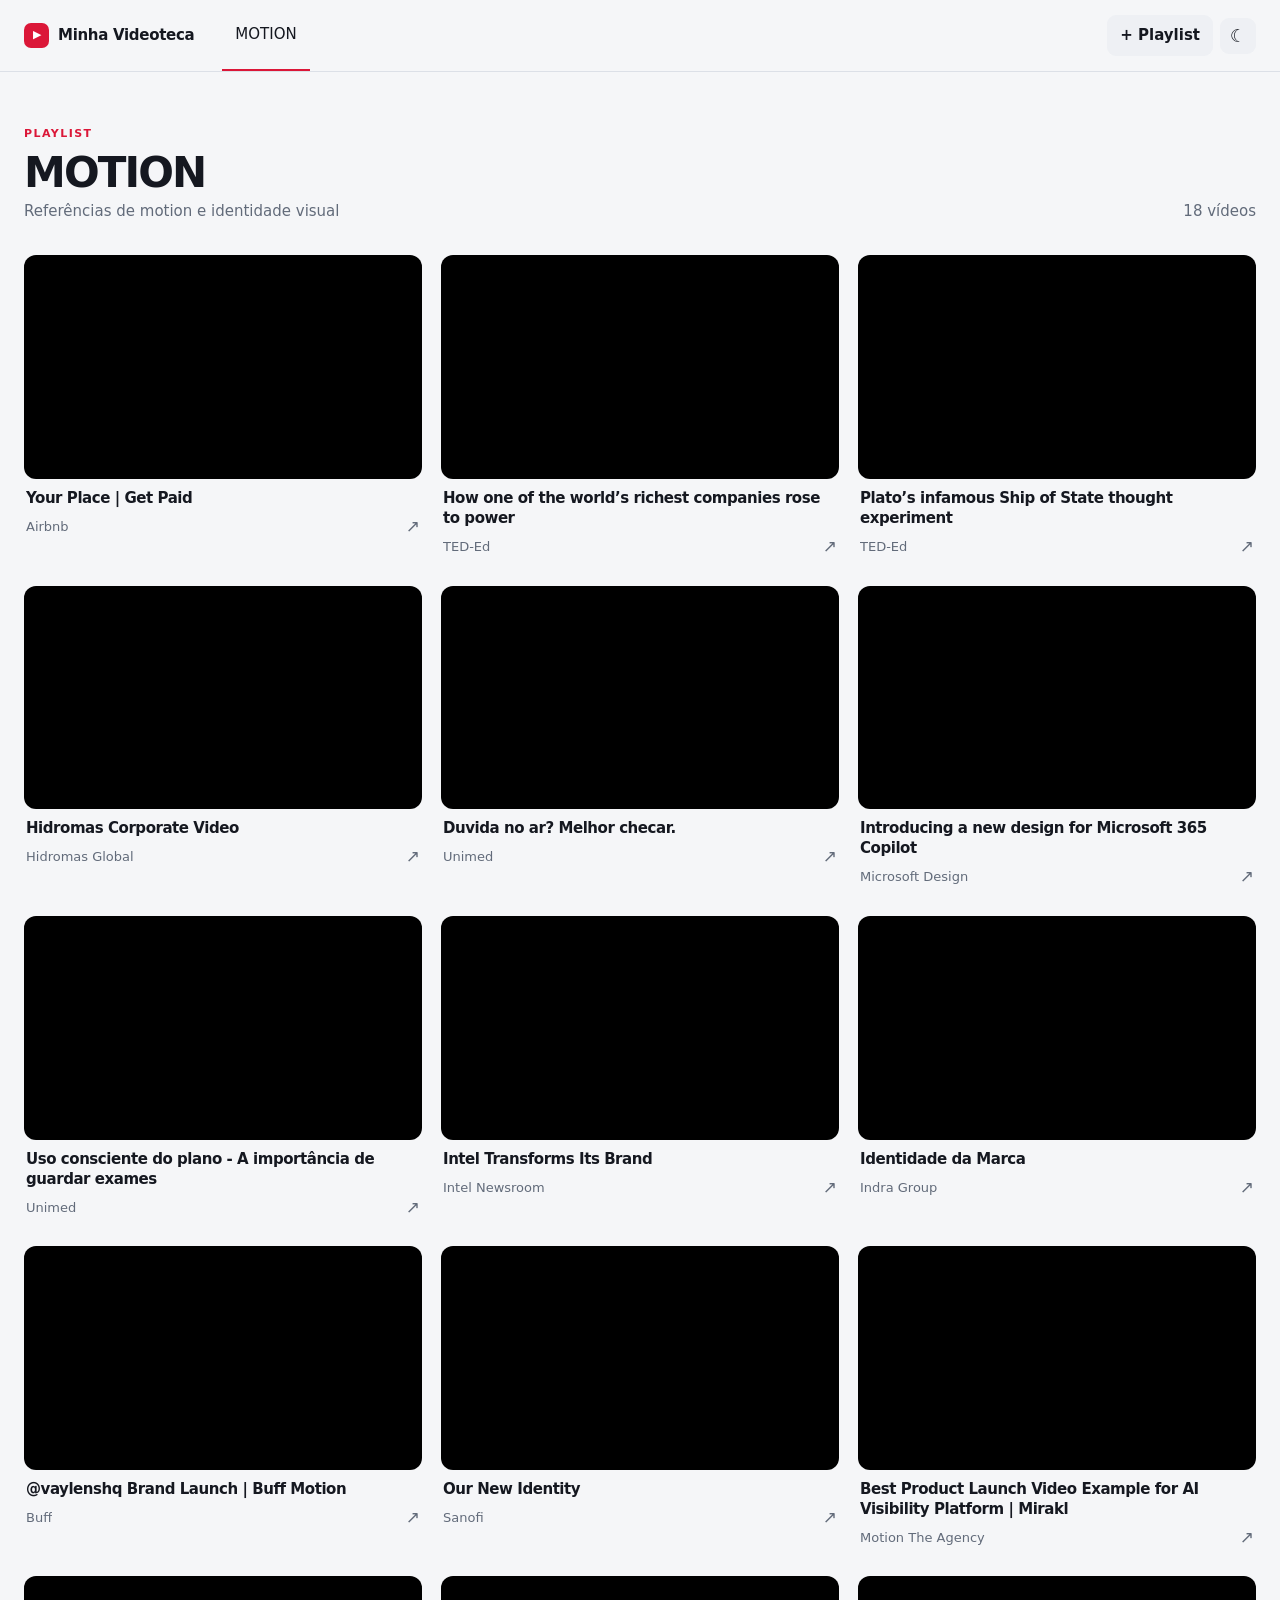
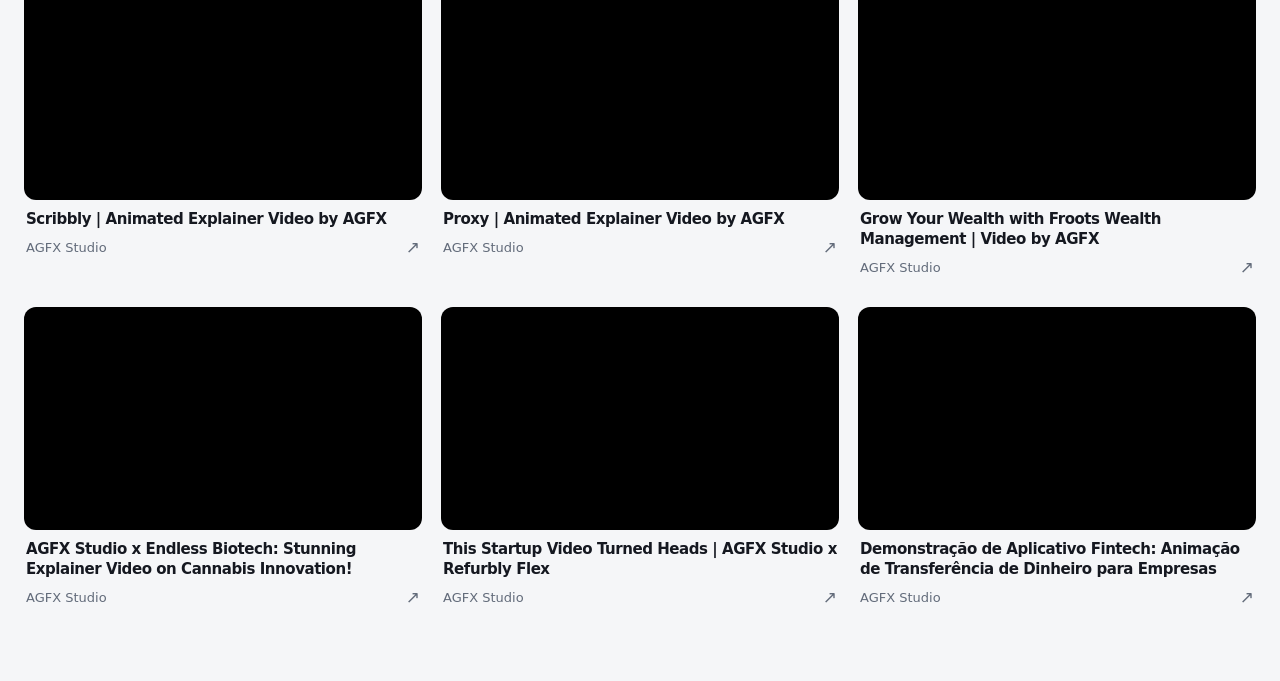
==== index.html @ ecee74a1 "Add files via upload" ====
<!doctype html>
<html lang="pt-BR">
  <head>
    <meta charset="UTF-8" />
    <meta name="viewport" content="width=device-width, initial-scale=1.0" />
    <meta name="description" content="Uma videoteca simples para playlists do YouTube." />
    <meta name="theme-color" content="#0b0d12" />
    <meta name="referrer" content="strict-origin-when-cross-origin" />
    <title>Minha Videoteca</title>
    <link rel="stylesheet" href="styles.css" />
  </head>
  <body>
    <header class="topbar">
      <a class="brand" href="./" aria-label="Ir para a videoteca">
        <span class="brand-mark" aria-hidden="true">▶</span>
        <span>Minha Videoteca</span>
      </a>

      <nav id="playlist-nav" class="playlist-nav" aria-label="Playlists cadastradas"></nav>

      <div class="header-actions">
        <button id="add-playlist-button" class="button button-quiet" type="button">+ Playlist</button>
        <button id="theme-button" class="icon-button" type="button" aria-label="Alternar tema" title="Alternar tema">☀</button>
      </div>
    </header>

    <main>
      <section class="hero" aria-labelledby="page-title">
        <div>
          <p class="eyebrow">PLAYLIST</p>
          <h1 id="page-title">Carregando…</h1>
          <p id="playlist-description" class="muted"></p>
        </div>
        <p id="video-count" class="video-count"></p>
      </section>

      <section id="video-grid" class="video-grid" aria-label="Vídeos da playlist"></section>
    </main>

    <dialog id="playlist-dialog" class="form-dialog">
      <form id="playlist-form" method="dialog">
        <div class="form-header">
          <div><p class="eyebrow">NOVA PÁGINA</p><h2>Adicionar playlist</h2></div>
          <button class="icon-button" value="cancel" aria-label="Fechar">×</button>
        </div>
        <label for="playlist-name">Nome da página</label>
        <input id="playlist-name" name="playlist-name" required maxlength="42" placeholder="Ex.: Aulas de design" />
        <label for="video-links">Links dos vídeos</label>
        <textarea id="video-links" name="video-links" required rows="6" placeholder="Um link de vídeo do YouTube por linha"></textarea>
        <p class="help-text">Sem API, a lista é intencionalmente estática: cole um link de vídeo por linha. Cada coleção vira uma página no menu superior.</p>
        <div class="form-actions">
          <button class="button" value="save" type="submit">Adicionar página</button>
        </div>
      </form>
    </dialog>

    <template id="video-card-template">
      <article class="video-card">
        <div class="inline-player-wrap">
          <iframe class="inline-player" title="Player de vídeo do YouTube" loading="lazy" referrerpolicy="strict-origin-when-cross-origin" allow="accelerometer; autoplay; clipboard-write; encrypted-media; gyroscope; picture-in-picture; web-share" allowfullscreen></iframe>
        </div>
        <div class="card-info">
          <h2 class="video-title"></h2>
          <div class="card-actions">
            <span class="channel-name"></span>
            <a class="open-video" target="_blank" rel="noopener noreferrer" aria-label="Abrir no YouTube" title="Abrir no YouTube">↗</a>
          </div>
        </div>
      </article>
    </template>

    <script src="playlists.js"></script>
    <script src="app.js"></script>
  </body>
</html>
---- styles.css ----
:root { color-scheme: dark; --bg:#0b0d12; --surface:#151922; --surface-2:#1b202c; --text:#f3f5fa; --muted:#99a1b2; --line:#2a3140; --accent:#ff3d58; --shadow:0 18px 55px rgb(0 0 0 / .28); }
:root[data-theme="light"] { color-scheme: light; --bg:#f5f6f8; --surface:#fff; --surface-2:#eef0f4; --text:#151820; --muted:#626b7a; --line:#dce0e7; --accent:#db1738; --shadow:0 18px 55px rgb(29 34 43 / .12); }
* { box-sizing:border-box; }
body { margin:0; min-height:100vh; background:var(--bg); color:var(--text); font:15px/1.5 Inter, ui-sans-serif, system-ui, -apple-system, BlinkMacSystemFont, "Segoe UI", sans-serif; }
button,input,textarea { font:inherit; }
button { color:inherit; }
.topbar { min-height:72px; display:flex; gap:28px; align-items:center; padding:0 max(24px, calc((100vw - 1440px) / 2)); border-bottom:1px solid var(--line); background:color-mix(in srgb, var(--bg) 92%, transparent); position:sticky; top:0; z-index:5; backdrop-filter:blur(14px); }
.brand { display:flex; align-items:center; gap:9px; color:var(--text); font-weight:750; text-decoration:none; white-space:nowrap; letter-spacing:-.02em; }
.brand-mark { display:grid; place-items:center; width:25px; height:25px; background:var(--accent); border-radius:7px; color:#fff; font-size:11px; padding-left:1px; }
.playlist-nav { display:flex; align-self:stretch; align-items:stretch; overflow-x:auto; flex:1; }
.playlist-nav a { display:flex; align-items:center; padding:0 13px; color:var(--muted); text-decoration:none; white-space:nowrap; border-bottom:2px solid transparent; transition:.18s ease; }
.playlist-nav a:hover,.playlist-nav a.active { color:var(--text); border-bottom-color:var(--accent); }
.header-actions { display:flex; align-items:center; gap:7px; }
.button,.icon-button { border:0; cursor:pointer; border-radius:9px; background:var(--accent); color:white; font-weight:650; transition:transform .15s ease, background .15s ease; }
.button:hover,.icon-button:hover { transform:translateY(-1px); }
.button { padding:9px 13px; }
.button-quiet,.icon-button { background:var(--surface-2); color:var(--text); }
.icon-button { width:36px; height:36px; display:inline-grid; place-items:center; font-size:18px; text-decoration:none; }
main { width:min(1440px, calc(100% - 48px)); margin:0 auto; padding:54px 0 70px; }
.hero { display:flex; justify-content:space-between; align-items:end; gap:20px; margin-bottom:33px; }
.eyebrow { margin:0 0 7px; font-size:11px; letter-spacing:.13em; color:var(--accent); font-weight:750; }
h1,h2,p { margin-top:0; } h1 { margin-bottom:5px; font-size:clamp(27px,4vw,42px); line-height:1.08; letter-spacing:-.045em; } h2 { margin-bottom:8px; font-size:20px; letter-spacing:-.03em; }
.muted,.help-text { color:var(--muted); } .muted { margin-bottom:0; } .video-count { margin:0; color:var(--muted); white-space:nowrap; }
.video-grid { display:grid; grid-template-columns:repeat(3,minmax(0,1fr)); gap:26px 19px; }
.video-card { min-width:0; } .inline-player-wrap { overflow:hidden; width:100%; aspect-ratio:16/9; border-radius:12px; background:#000; } .inline-player { display:block; width:100%; height:100%; border:0; }
.card-info { padding:10px 2px 0; } .video-title { margin:0; color:var(--text); font-size:15px; font-weight:680; overflow:hidden; display:-webkit-box; -webkit-box-orient:vertical; -webkit-line-clamp:2; line-height:1.33; }
.card-actions { display:flex; align-items:center; gap:9px; min-width:0; margin-top:5px; color:var(--muted); font-size:13px; } .channel-name { overflow:hidden; text-overflow:ellipsis; white-space:nowrap; } .open-video { margin-left:auto; flex:0 0 auto; color:var(--muted); text-decoration:none; font-size:17px; }
.open-video:hover { color:var(--text); }
.status { display:flex; align-items:center; justify-content:center; min-height:230px; color:var(--muted); gap:10px; } .error { max-width:700px; margin:auto; color:#ff7d90; text-align:center; } .spinner { width:17px; height:17px; border:2px solid var(--line); border-top-color:var(--accent); border-radius:50%; animation:spin .7s linear infinite; } @keyframes spin { to { transform:rotate(360deg); } }
dialog { color:var(--text); border:1px solid var(--line); background:var(--surface); box-shadow:var(--shadow); } dialog::backdrop { background:rgb(0 0 0 / .72); backdrop-filter:blur(3px); }
.form-header { display:flex; align-items:center; justify-content:space-between; gap:15px; padding:12px 15px; }
.form-dialog { width:min(520px, calc(100vw - 34px)); padding:0; border-radius:15px; } .form-dialog form { padding:0 22px 22px; } .form-header { padding:20px 0 15px; } .form-header .eyebrow,.form-header h2 { margin:0; }
label { display:block; margin:15px 0 6px; font-size:13px; font-weight:700; } input,textarea { width:100%; border:1px solid var(--line); background:var(--bg); color:var(--text); border-radius:8px; padding:10px 11px; outline:none; } textarea { resize:vertical; } input:focus,textarea:focus { border-color:var(--accent); box-shadow:0 0 0 3px color-mix(in srgb, var(--accent) 18%, transparent); }
.help-text { margin:9px 0 0; font-size:13px; } .form-actions { display:flex; justify-content:flex-end; gap:9px; margin-top:23px; }
@media (max-width:820px) { .topbar { gap:12px; padding:0 17px; } .brand span:last-child,.button-quiet { display:none; } .playlist-nav { order:3; position:absolute; top:72px; left:0; right:0; height:45px; background:var(--bg); border-bottom:1px solid var(--line); } .playlist-nav a { padding:0 16px; } main { width:min(100% - 32px, 700px); padding-top:84px; } .video-grid { grid-template-columns:repeat(2,minmax(0,1fr)); gap:22px 13px; } }
@media (max-width:520px) { main { padding-top:72px; } .hero { align-items:start; flex-direction:column; gap:8px; margin-bottom:23px; } .video-grid { grid-template-columns:1fr; gap:22px; } .header-actions { margin-left:auto; } }
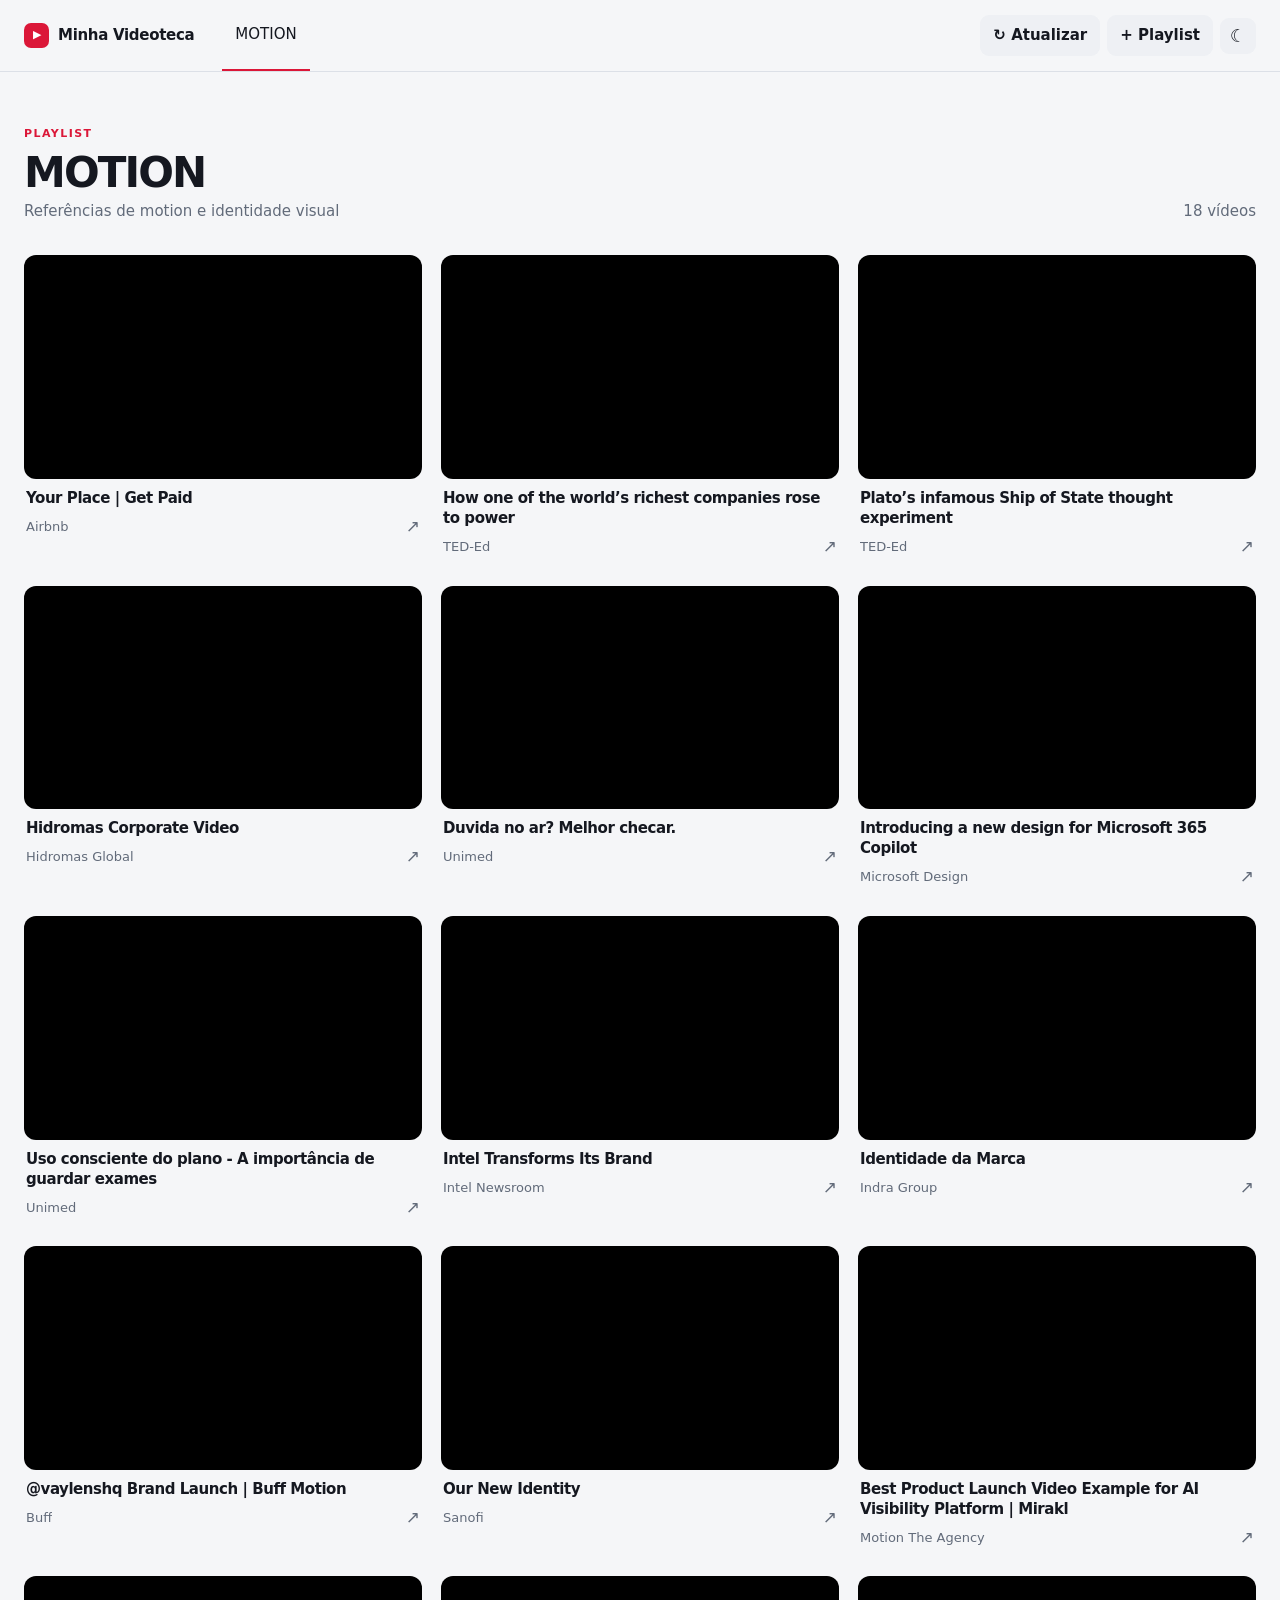
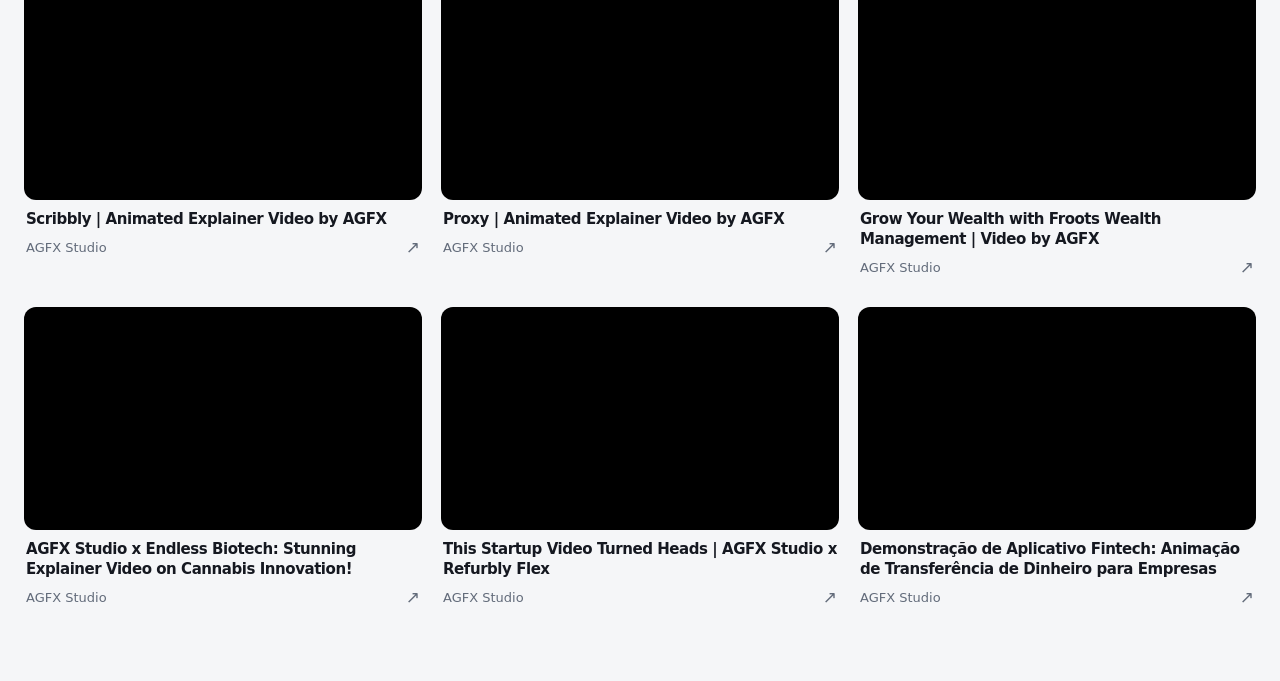
==== commit 42569156: "v3" ====
--- a/index.html
+++ b/index.html
@@ -19,6 +19,7 @@
       <nav id="playlist-nav" class="playlist-nav" aria-label="Playlists cadastradas"></nav>
 
       <div class="header-actions">
+        <button id="update-playlist-button" class="button button-quiet" type="button">↻ Atualizar</button>
         <button id="add-playlist-button" class="button button-quiet" type="button">+ Playlist</button>
         <button id="theme-button" class="icon-button" type="button" aria-label="Alternar tema" title="Alternar tema">☀</button>
       </div>
@@ -54,6 +55,20 @@
       </form>
     </dialog>
 
+    <dialog id="import-dialog" class="form-dialog">
+      <div class="import-dialog-content">
+        <div class="form-header">
+          <div><p class="eyebrow">ATUALIZAÇÃO RÁPIDA</p><h2>Importar do YouTube</h2></div>
+          <button id="import-close" class="icon-button" type="button" aria-label="Fechar">×</button>
+        </div>
+        <p class="help-text">Sem API e sem chave: salve o botão abaixo nos favoritos. Depois, abra sua playlist pública no YouTube e clique nele.</p>
+        <a id="bookmarklet-link" class="button bookmarklet" href="#">↻ Atualizar videoteca</a>
+        <p class="help-text"><strong>No computador:</strong> arraste o botão para a barra de favoritos. Como alternativa, copie-o, crie um favorito e cole no campo de URL.</p>
+        <button id="copy-bookmarklet" class="button button-quiet" type="button">Copiar código do favorito</button>
+        <p class="help-text">A atualização vale somente para a aba aberta. Feche-a e a videoteca volta à lista fixa — nada é armazenado.</p>
+      </div>
+    </dialog>
+
     <template id="video-card-template">
       <article class="video-card">
         <div class="inline-player-wrap">
--- a/styles.css
+++ b/styles.css
@@ -29,7 +29,7 @@
 .status { display:flex; align-items:center; justify-content:center; min-height:230px; color:var(--muted); gap:10px; } .error { max-width:700px; margin:auto; color:#ff7d90; text-align:center; } .spinner { width:17px; height:17px; border:2px solid var(--line); border-top-color:var(--accent); border-radius:50%; animation:spin .7s linear infinite; } @keyframes spin { to { transform:rotate(360deg); } }
 dialog { color:var(--text); border:1px solid var(--line); background:var(--surface); box-shadow:var(--shadow); } dialog::backdrop { background:rgb(0 0 0 / .72); backdrop-filter:blur(3px); }
 .form-header { display:flex; align-items:center; justify-content:space-between; gap:15px; padding:12px 15px; }
-.form-dialog { width:min(520px, calc(100vw - 34px)); padding:0; border-radius:15px; } .form-dialog form { padding:0 22px 22px; } .form-header { padding:20px 0 15px; } .form-header .eyebrow,.form-header h2 { margin:0; }
+.form-dialog { width:min(520px, calc(100vw - 34px)); padding:0; border-radius:15px; } .form-dialog form,.import-dialog-content { padding:0 22px 22px; } .form-header { padding:20px 0 15px; } .form-header .eyebrow,.form-header h2 { margin:0; }.bookmarklet { display:inline-flex; margin-top:16px; text-decoration:none; }.import-dialog-content .help-text { margin-top:16px; }.import-dialog-content #copy-bookmarklet { margin-top:8px; }
 label { display:block; margin:15px 0 6px; font-size:13px; font-weight:700; } input,textarea { width:100%; border:1px solid var(--line); background:var(--bg); color:var(--text); border-radius:8px; padding:10px 11px; outline:none; } textarea { resize:vertical; } input:focus,textarea:focus { border-color:var(--accent); box-shadow:0 0 0 3px color-mix(in srgb, var(--accent) 18%, transparent); }
 .help-text { margin:9px 0 0; font-size:13px; } .form-actions { display:flex; justify-content:flex-end; gap:9px; margin-top:23px; }
 @media (max-width:820px) { .topbar { gap:12px; padding:0 17px; } .brand span:last-child,.button-quiet { display:none; } .playlist-nav { order:3; position:absolute; top:72px; left:0; right:0; height:45px; background:var(--bg); border-bottom:1px solid var(--line); } .playlist-nav a { padding:0 16px; } main { width:min(100% - 32px, 700px); padding-top:84px; } .video-grid { grid-template-columns:repeat(2,minmax(0,1fr)); gap:22px 13px; } }
